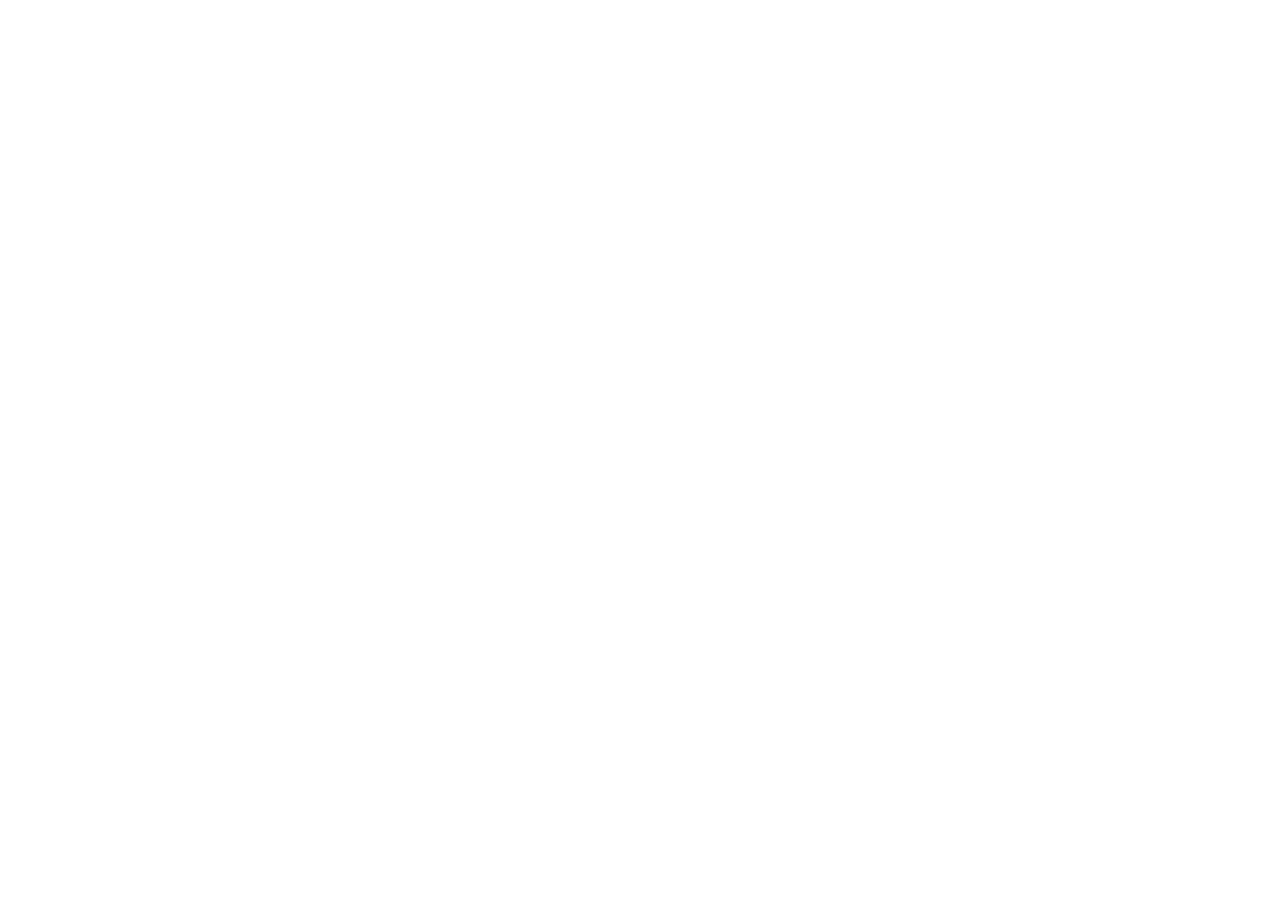
==== desafios-de-projeto-criando-um-jogo-de-cartas-do-yu-gi-oh-om-javascript-e-css/index.html @ 27446d86 "Update index.html" ====
<!DOCTYPE html>
<html lang="pt-br">

<head>
  <!-- SETTINGS -->
  <meta charset="UTF-8">
  <meta name="viewport" content="width=device-width, initial-scale=1.0">

  <!-- FONTS -->
  <!-- STYLES -->
  <link rel="stylesheet" href="src/styles/reset.css">
  <link rel="stylesheet" href="src/styles/main.css">
  <title>Document</title>
</head>

<body>

  <!-- SCRIPTS -->
  <script src="src/scripts/engine.js" defer></script>
</body>

</html>
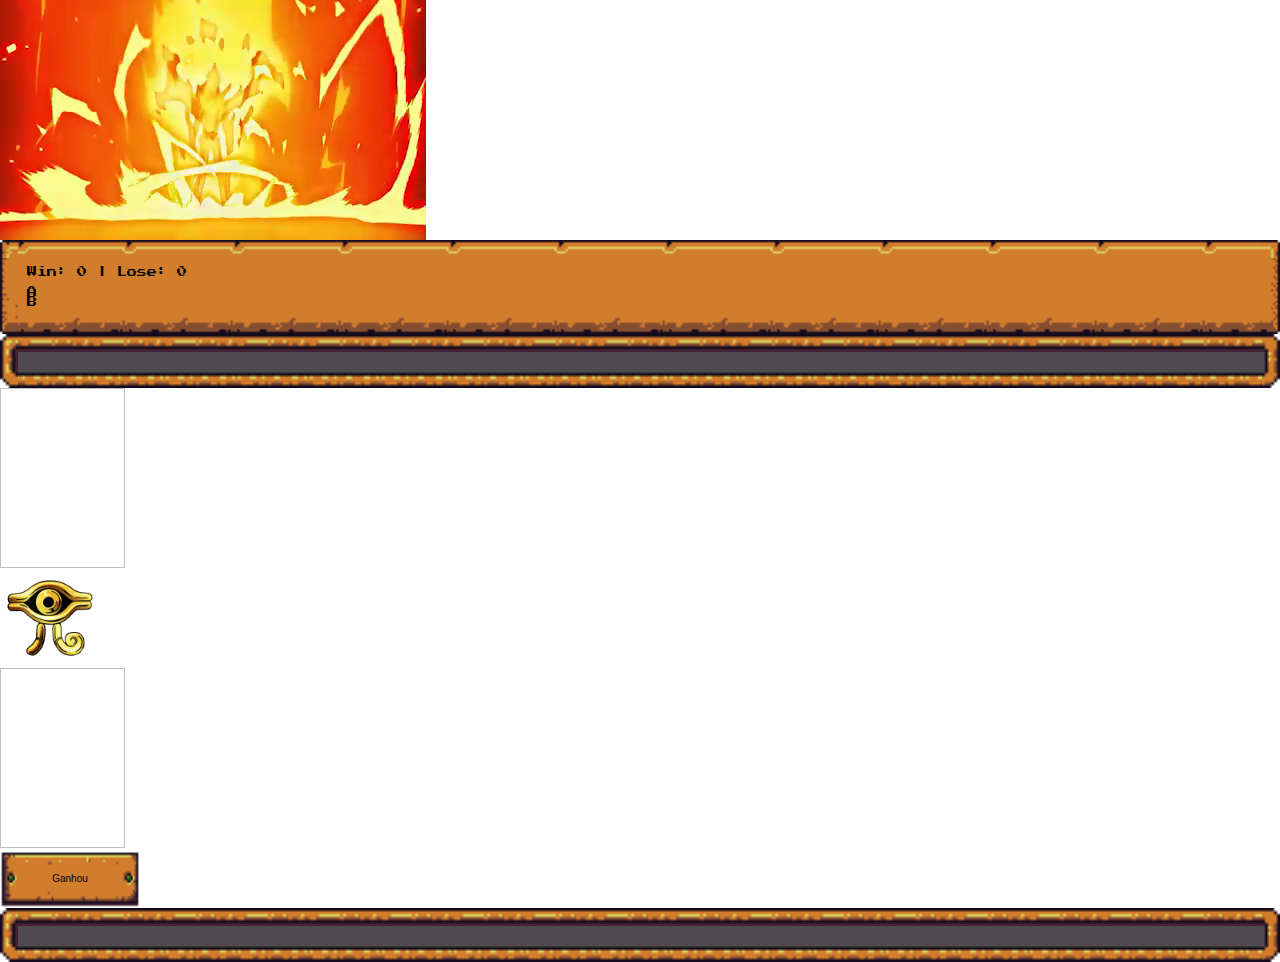
==== commit c23dd99a: "Update index.html" ====
--- a/desafios-de-projeto-criando-um-jogo-de-cartas-do-yu-gi-oh-om-javascript-e-css/index.html
+++ b/desafios-de-projeto-criando-um-jogo-de-cartas-do-yu-gi-oh-om-javascript-e-css/index.html
@@ -6,17 +6,69 @@
   <meta charset="UTF-8">
   <meta name="viewport" content="width=device-width, initial-scale=1.0">
 
-  <!-- FONTS -->
+  <!-- Fonts -->
+  <link rel="preconnect" href="https://fonts.googleapis.com">
+  <link rel="preconnect" href="https://fonts.gstatic.com" crossorigin>
+  <link href="https://fonts.googleapis.com/css2?family=Press+Start+2P&display=swap" rel="stylesheet">
+
   <!-- STYLES -->
-  <link rel="stylesheet" href="src/styles/reset.css">
-  <link rel="stylesheet" href="src/styles/main.css">
-  <title>Document</title>
+  <link rel="stylesheet" href="./src/styles/reset.css">
+  <link rel="stylesheet" href="./src/styles/main.css">
+
+  <!-- FRAMEWORK -->
+  <link rel="stylesheet" href="./src/styles/buttons.css">
+  <link rel="stylesheet" href="./src/styles/containers_and_frames.css">
+
+  <title>Yu-Gi-Oh Jo-ken-po Edition</title>
 </head>
 
 <body>
+  <div class="bg-video">
+    <video class="video" autoplay loop muted>
+      <source src="./src/assets/video/yugi.mp4" type="video/mp4" />
+    </video>
+  </div>
+  <div class="container">
+    <div class="container__left framed-golden-2">
+      <div class="score_box frame">
+        <span id="score_points">
+          Win: 0 | Lose: 0
+        </span>
+      </div>
+      <div class="menu_avatar">
+        <img id="card-image" />
+      </div>
+      <div class="card_details frame">
+        <p id="card-name">A</p>
+        <p id="card-type">B</p>
+      </div>
+    </div>
+    <div class="container__right">
+      <div class="card-box__container">
+        <div class="card-box framed" id="computer-cards"></div>
+        <div class="card-versus__container">
+          <div class="versus-top">
+            <div class="card-infield">
+              <img id="player-field-card" width="125px" height="180px">
+            </div>
+            <img src="./src/assets/icons/millenium2.png" width="100px">
+            <div class="card-infield">
+              <img id="computer-field-card" width="125px" height="180px">
+            </div>
+          </div>
+          <div class="versus-bottom">
+            <button class="rpgui-button" id="next-duel" onclick="resetDuel()">
+              Ganhou
+            </button>
+          </div>
+        </div>
+        <div class="card-box framed" id="player-cards"></div>
+      </div>
+    </div>
+  </div>
 
   <!-- SCRIPTS -->
-  <script src="src/scripts/engine.js" defer></script>
+  <script src="./src/scripts/engine.js" defer></script>
 </body>
 
 </html>--- a/desafios-de-projeto-criando-um-jogo-de-cartas-do-yu-gi-oh-om-javascript-e-css/src/styles/buttons.css
+++ b/desafios-de-projeto-criando-um-jogo-de-cartas-do-yu-gi-oh-om-javascript-e-css/src/styles/buttons.css
@@ -0,0 +1,134 @@
+/**
+* Styling for buttons
+*/
+
+/* button style */
+.rpgui-button {
+  /* hide button default stuff */
+  background-color: Transparent;
+  background-repeat: no-repeat;
+  border: none;
+  overflow: hidden;
+  outline: none;
+
+  /* background */
+  background: url("../assets/rpg/button.png") no-repeat no-repeat;
+  background-clip: padding-box;
+  background-origin: padding-box;
+  background-position: center;
+  background-size: 100% 100%;
+
+  /* font size */
+  font-size: 1em;
+
+  /* default size and display */
+  max-width: 100%;
+  min-width: 140px;
+  height: 60px;
+  display: inline-block;
+
+  /* padding */
+  padding-left: 35px;
+  padding-right: 35px;
+}
+
+/* button hover */
+.rpgui-button.hover,
+.rpgui-button:hover {
+  background-image: url("../assets/rpg/button-hover.png");
+}
+
+/* button clicked */
+.rpgui-button.down,
+.rpgui-button:active {
+  background-image: url("../assets/rpg/button-down.png");
+}
+
+/* golden button stuff */
+.rpgui-button.golden p {
+  display: inline-block;
+}
+
+/* golden button style */
+.rpgui-button.golden {
+  /* hide button default stuff */
+  background-color: Transparent;
+  background-repeat: no-repeat;
+  border: none;
+  overflow: hidden;
+  outline: none;
+
+  /* background */
+  background: url("../assets/rpg/button-golden.png") no-repeat no-repeat;
+  background-clip: padding-box;
+  background-origin: padding-box;
+  background-position: center;
+  background-size: 100% 80%;
+
+  /* default size and display */
+  max-width: 100%;
+  min-width: 140px;
+  height: 60px;
+  display: inline-block;
+
+  /* padding */
+  padding-top: 5px;
+  padding-left: 35px;
+  padding-right: 35px;
+  overflow: visible;
+}
+
+/* button hover */
+.rpgui-button.golden.hover,
+.rpgui-button.golden:hover {
+  background-image: url("../assets/rpg/button-golden-hover.png");
+}
+
+/* button clicked */
+.rpgui-button.golden.down,
+.rpgui-button.golden:active {
+  background-image: url("../assets/rpg/button-golden-down.png");
+}
+
+.rpgui-button.golden:before {
+  white-space: nowrap;
+  display: inline-block;
+  content: "";
+  width: 34px;
+  display: block;
+  height: 110%;
+  background: transparent url("../assets/rpg/button-golden-left.png") no-repeat right center;
+  background-size: 100% 100%;
+  margin: 0 0 0 0;
+  left: 0px;
+  /* float: left; */
+  margin-left: -46px;
+  margin-top: -5%;
+}
+
+.rpgui-button.golden:after {
+  white-space: nowrap;
+  display: block;
+  content: "";
+  width: 34px;
+  height: 110%;
+  background: transparent url("../assets/rpg/button-golden-right.png") no-repeat left center;
+  background-size: 100% 100%;
+  margin: 0 0 0 0;
+  right: 0px;
+  float: right;
+  margin-right: -46px;
+  margin-top: -5%;
+}
+
+/*
+.rpgui-button.golden:hover:before {
+
+  background-image: url('img/button-golden-left-hover.png');
+}
+
+.rpgui-button.golden:hover:after {
+
+  background-image: url('img/button-golden-right-hover.png');
+}
+*/--- a/desafios-de-projeto-criando-um-jogo-de-cartas-do-yu-gi-oh-om-javascript-e-css/src/styles/containers_and_frames.css
+++ b/desafios-de-projeto-criando-um-jogo-de-cartas-do-yu-gi-oh-om-javascript-e-css/src/styles/containers_and_frames.css
@@ -0,0 +1,106 @@
+/**
+* customized divs (containers) and framed objects (background and frame image).
+*/
+
+/* game div without background image*/
+.rpgui-container {
+  /* position style and default z */
+  position: fixed;
+  z-index: 10;
+
+  overflow: show;
+}
+
+/* game div with background image*/
+.framed {
+  /* border */
+  border-style: solid;
+  border-image-source: url("../assets/rpg/border-image.png");
+  border-image-repeat: repeat;
+  border-image-slice: 6 6 6 6;
+  border-image-width: 18px;
+  border-width: 15px;
+  padding: 12px;
+
+  /* internal border */
+  box-sizing: border-box;
+  -moz-box-sizing: border-box;
+  -webkit-box-sizing: border-box;
+
+  /* background */
+  background: url("../assets/rpg/background-image.png") repeat repeat;
+  background-clip: padding-box;
+  background-origin: padding-box;
+  background-position: center;
+}
+
+/* game div with golden background image*/
+.framed-golden {
+  /* border */
+  border-style: solid;
+  border-image-source: url("../assets/rpg/border-image-golden.png");
+  border-image-repeat: repeat;
+  border-image-slice: 4 4 4 4;
+  border-image-width: 18px;
+  border-width: 15px;
+  padding: 12px;
+
+  /* internal border */
+  box-sizing: border-box;
+  -moz-box-sizing: border-box;
+  -webkit-box-sizing: border-box;
+
+  /* background */
+  background: url("../assets/rpg/background-image-golden.png") repeat repeat;
+  background-clip: padding-box;
+  background-origin: padding-box;
+  background-position: center;
+}
+
+/* game div with golden2 background image*/
+.framed-golden-2 {
+  /* border */
+  border-style: solid;
+  border-image-source: url("../assets/rpg/border-image-golden2.png");
+  border-image-repeat: repeat;
+  border-image-slice: 8 8 8 8;
+  border-image-width: 18px;
+  border-width: 15px;
+  padding: 12px;
+
+  /* internal border */
+  box-sizing: border-box;
+  -moz-box-sizing: border-box;
+  -webkit-box-sizing: border-box;
+
+  /* background */
+  background: url("../assets/rpg/background-image-golden2.png") repeat repeat;
+  background-clip: padding-box;
+  background-origin: padding-box;
+  background-position: center;
+}
+
+/* game div with soft grey background image*/
+.framed-grey {
+  position: relative;
+
+  /* border */
+  border-style: solid;
+  border-image-source: url("../assets/rpg/border-image-grey.png");
+  border-image-repeat: repeat;
+  border-image-slice: 3 3 3 3;
+  border-image-width: 7px;
+  border-width: 7px;
+  padding: 12px;
+
+  /* internal border */
+  box-sizing: border-box;
+  -moz-box-sizing: border-box;
+  -webkit-box-sizing: border-box;
+
+  /* background */
+  background: url("../assets/rpg/background-image-grey.png") repeat repeat;
+  background-clip: padding-box;
+  background-origin: padding-box;
+  background-position: center;
+}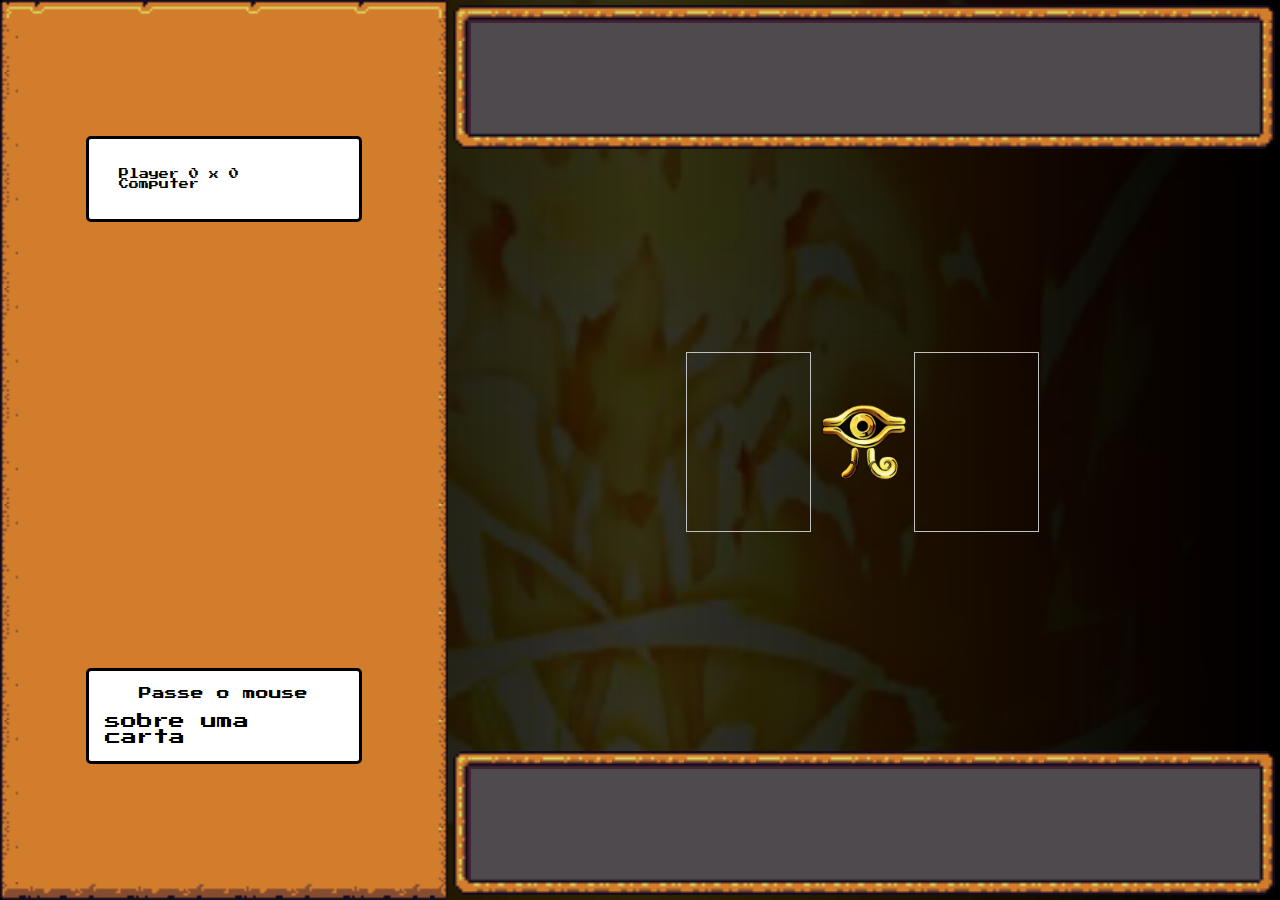
==== commit c20bf2d7: "Update index.html" ====
--- a/desafios-de-projeto-criando-um-jogo-de-cartas-do-yu-gi-oh-om-javascript-e-css/index.html
+++ b/desafios-de-projeto-criando-um-jogo-de-cartas-do-yu-gi-oh-om-javascript-e-css/index.html
@@ -32,15 +32,15 @@
     <div class="container__left framed-golden-2">
       <div class="score_box frame">
         <span id="score_points">
-          Win: 0 | Lose: 0
+          Player 0 x 0 Computer
         </span>
       </div>
       <div class="menu_avatar">
         <img id="card-image" />
       </div>
       <div class="card_details frame">
-        <p id="card-name">A</p>
-        <p id="card-type">B</p>
+        <p id="card-name">Passe o mouse</p>
+        <p id="card-type">sobre uma carta</p>
       </div>
     </div>
     <div class="container__right">
@@ -57,9 +57,7 @@
             </div>
           </div>
           <div class="versus-bottom">
-            <button class="rpgui-button" id="next-duel" onclick="resetDuel()">
-              Ganhou
-            </button>
+            <button class="rpgui-button" id="next-duel" onclick="resetDuel()"></button>
           </div>
         </div>
         <div class="card-box framed" id="player-cards"></div>
--- a/desafios-de-projeto-criando-um-jogo-de-cartas-do-yu-gi-oh-om-javascript-e-css/src/styles/main.css
+++ b/desafios-de-projeto-criando-um-jogo-de-cartas-do-yu-gi-oh-om-javascript-e-css/src/styles/main.css
@@ -0,0 +1,129 @@
+/* Class Auxiliares e genericas */
+.frame {
+  border: .3rem solid #000;
+  border-radius: .5rem;
+}
+
+#next-duel {
+  display: none;
+}
+
+div.bg-video {
+  position: absolute;
+  z-index: -2;
+  width: 100vw;
+  height: 100vh;
+  overflow: hidden;
+  display: flex;
+  justify-content: center;
+}
+
+div.bg-video video {
+  height: 100vh;
+}
+
+div.bg-video::after {
+  content: '';
+  position: absolute;
+  top: 0;
+  left: 0;
+  width: 100%;
+  height: 100%;
+  background: linear-gradient(90deg, rgba(0, 0, 0, 1) 0%, rgba(0, 0, 0, .8) 50%, rgba(0, 0, 0, 1) 100%);
+}
+
+div.container {
+  position: relative;
+  z-index: 1;
+  display: flex;
+  height: 100vh;
+}
+
+div.container div.container__left {
+  width: 35%;
+  min-width: 30rem;
+  display: flex;
+  flex-direction: column;
+  align-items: center;
+  justify-content: space-around;
+}
+
+div.container div.container__left div.score_box {
+  background-color: #fff;
+  padding: 3rem;
+  width: 100%;
+  max-width: 70%;
+  display: flex;
+  align-items: center;
+  justify-content: center;
+}
+
+
+div.container div.container__left div.card_details {
+  background-color: #fff;
+  padding: 1.6rem;
+  display: flex;
+  flex-direction: column;
+  align-items: center;
+  justify-content: space-between;
+  height: 9.6rem;
+  width: 100%;
+  max-width: 70%;
+}
+
+div.container div.container__left div.card_details p#card-name {
+  font-size: 1.28rem;
+}
+
+div.container div.container__left div.card_details p#card-type {
+  font-size: 1.6rem;
+}
+
+/* Container Right */
+div.container div.container__right {
+  width: 65%;
+}
+
+div.container div.container__right div.card-box__container {
+  height: 100%;
+  display: flex;
+  flex-direction: column;
+  justify-content: space-between;
+  padding: 0.48rem;
+}
+
+div.container div.container__right div.card-box__container div.card-box {
+  width: 100%;
+  height: 14.4rem;
+  display: flex;
+  align-items: center;
+  justify-content: space-around;
+}
+
+div.container div.container__right div.card-box__container div.card-versus__container {
+  /* border: 1px solid red; */
+  display: flex;
+  flex-direction: column;
+  /* padding-top: 0.16rem; */
+  /* height: 30rem; */
+}
+
+div.container div.container__right div.card-box__container div.card-versus__container div.versus-top,
+div.container div.container__right div.card-box__container div.card-versus__container div.versus-bottom {
+  display: flex;
+  align-items: center;
+  justify-content: center;
+}
+
+div.container div.container__right div.card-box__container div.card-versus__container div.versus-bottom {
+  margin-top: 1.6rem;
+}
+
+div.container div.container__right div.card-box__container div.card-versus__container div.versus-top div.card-infield {
+  width: 12.8rem;
+  height: 17.92rem;
+  /* border: 1px solid #fff; */
+  border-radius: .8rem;
+}
+
+/* CRIANDO OS STATES DA ENGINE, NA PROXIMA AULA */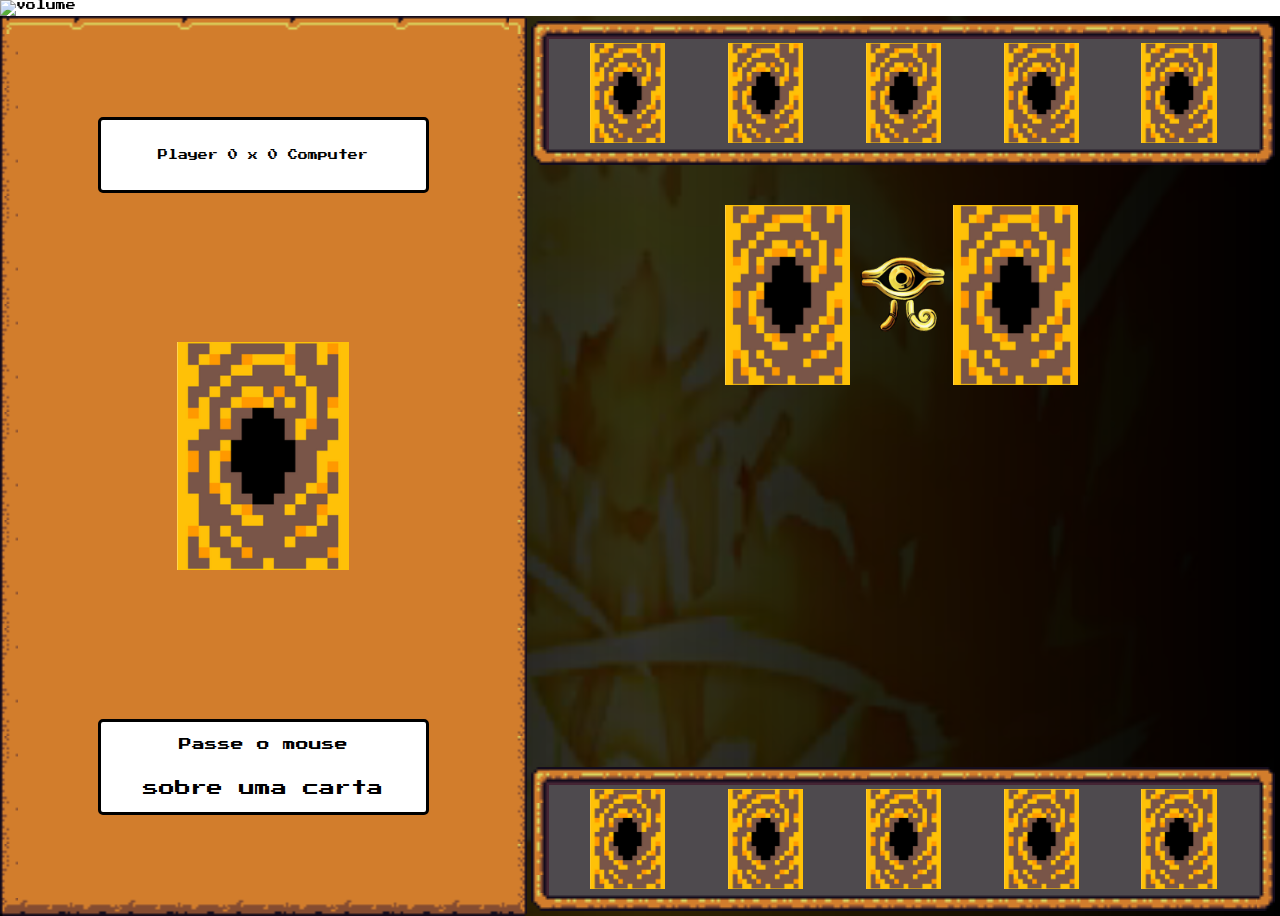
==== commit bb9cbe4e: "Update index.html" ====
--- a/desafios-de-projeto-criando-um-jogo-de-cartas-do-yu-gi-oh-om-javascript-e-css/index.html
+++ b/desafios-de-projeto-criando-um-jogo-de-cartas-do-yu-gi-oh-om-javascript-e-css/index.html
@@ -11,6 +11,9 @@
   <link rel="preconnect" href="https://fonts.gstatic.com" crossorigin>
   <link href="https://fonts.googleapis.com/css2?family=Press+Start+2P&display=swap" rel="stylesheet">
 
+  <!-- FAVICON -->
+  <link rel="shortcut icon" href="./src/assets/favicon/Favicon.ico" type="image/x-icon">
+
   <!-- STYLES -->
   <link rel="stylesheet" href="./src/styles/reset.css">
   <link rel="stylesheet" href="./src/styles/main.css">
@@ -23,6 +26,10 @@
 </head>
 
 <body>
+  <div class="volume" title="Clique para pausar ou ligar o audio!">
+    <img class="vol" data-vol="volume-2" src="./src/assets/icons/volume-2.svg" alt="volume">
+  </div>
+
   <div class="bg-video">
     <video class="video" autoplay loop muted>
       <source src="./src/assets/video/yugi.mp4" type="video/mp4" />
--- a/desafios-de-projeto-criando-um-jogo-de-cartas-do-yu-gi-oh-om-javascript-e-css/src/styles/main.css
+++ b/desafios-de-projeto-criando-um-jogo-de-cartas-do-yu-gi-oh-om-javascript-e-css/src/styles/main.css
@@ -6,6 +6,7 @@
 
 #next-duel {
   display: none;
+  cursor: pointer;
 }
 
 div.bg-video {
@@ -40,7 +41,7 @@
 }
 
 div.container div.container__left {
-  width: 35%;
+  width: 45%;
   min-width: 30rem;
   display: flex;
   flex-direction: column;
@@ -101,11 +102,8 @@
 }
 
 div.container div.container__right div.card-box__container div.card-versus__container {
-  /* border: 1px solid red; */
-  display: flex;
-  flex-direction: column;
-  /* padding-top: 0.16rem; */
-  /* height: 30rem; */
+  flex: 1;
+  padding-top: 4rem;
 }
 
 div.container div.container__right div.card-box__container div.card-versus__container div.versus-top,
@@ -122,8 +120,14 @@
 div.container div.container__right div.card-box__container div.card-versus__container div.versus-top div.card-infield {
   width: 12.8rem;
   height: 17.92rem;
-  /* border: 1px solid #fff; */
   border-radius: .8rem;
 }
 
-/* CRIANDO OS STATES DA ENGINE, NA PROXIMA AULA */+.card {
+  transition: transform .2s;
+}
+
+.card:hover {
+  cursor: pointer;
+  transform: scale(1.2);
+}